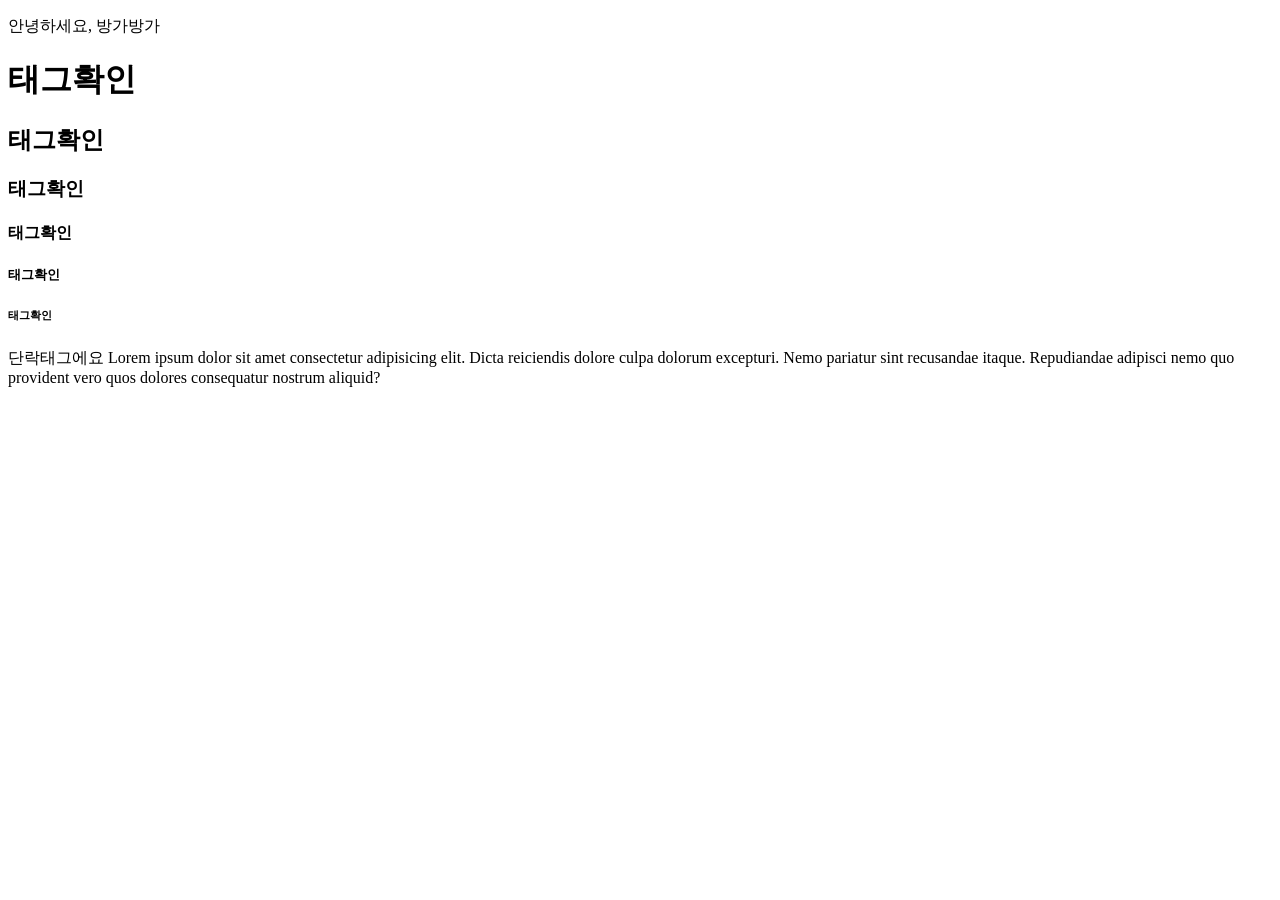
==== index.html @ d6006962 "first commit" ====
<!doctype html>
<html lang="en">
  <head>
    <meta charset="UTF-8" />
    <meta name="viewport" content="width=device-width, initial-scale=1.0" />
    <title>LJOK</title>
  </head>
  <body>
    <p>안녕하세요, 방가방가</p>
    <div>
      <h1>태그확인</h1>
      <h2>태그확인</h2>
      <h3>태그확인</h3>
      <h4>태그확인</h4>
      <h5>태그확인</h5>
      <h6>태그확인</h6>
      <p>
        단락태그에요 Lorem ipsum dolor sit amet consectetur adipisicing elit.
        Dicta reiciendis dolore culpa dolorum excepturi. Nemo pariatur sint
        recusandae itaque. Repudiandae adipisci nemo quo provident vero quos
        dolores consequatur nostrum aliquid?
      </p>
    </div>
  </body>
</html>
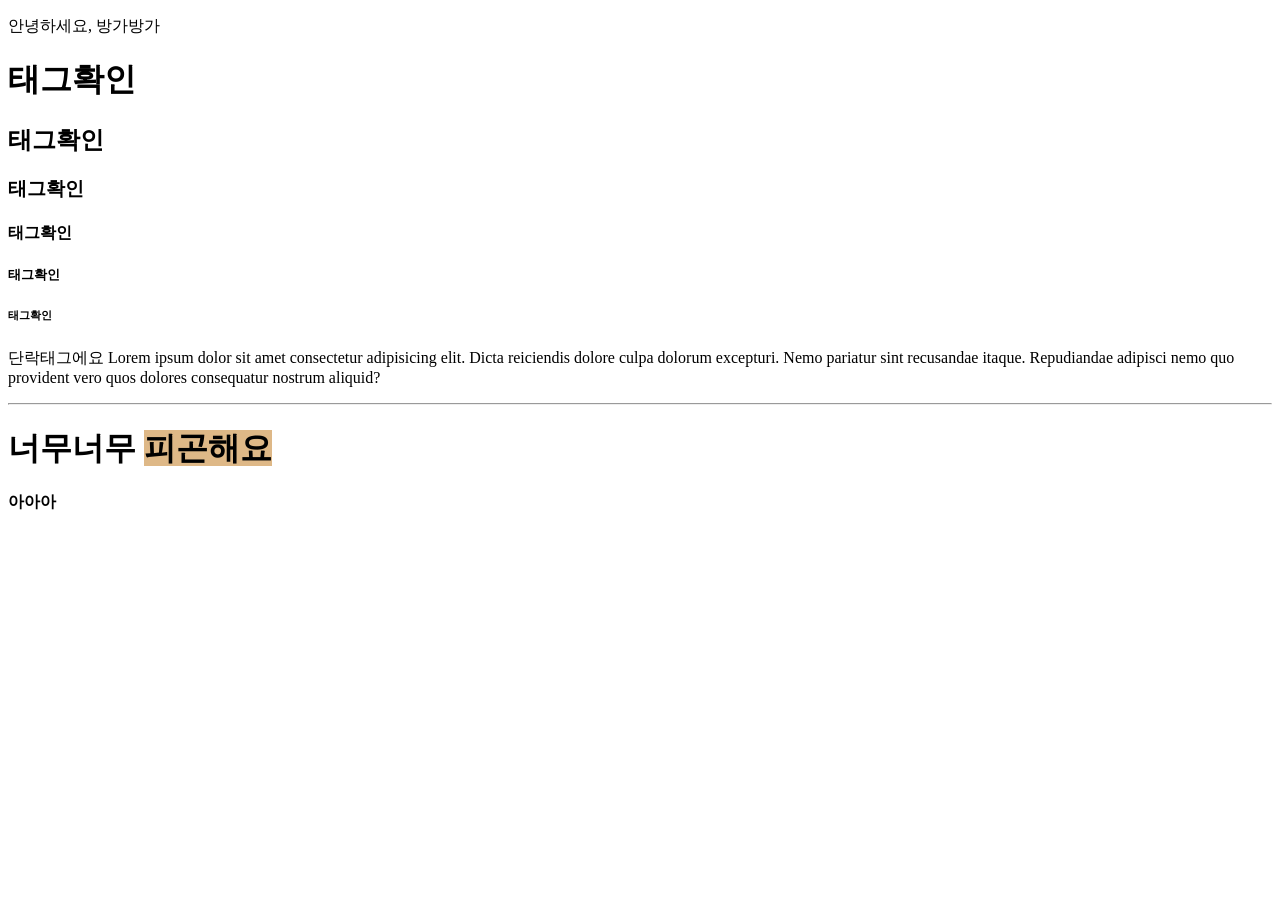
==== commit 55086c90: "테스트중입니다" ====
--- a/index.html
+++ b/index.html
@@ -16,10 +16,13 @@
       <h6>태그확인</h6>
       <p>
         단락태그에요 Lorem ipsum dolor sit amet consectetur adipisicing elit.
-        Dicta reiciendis dolore culpa dolorum excepturi. Nemo pariatur sint
-        recusandae itaque. Repudiandae adipisci nemo quo provident vero quos
-        dolores consequatur nostrum aliquid?
+        Dicta reiciendis <span>dolore</span> culpa dolorum excepturi. Nemo
+        pariatur sint recusandae itaque. Repudiandae adipisci nemo quo provident
+        vero quos dolores consequatur nostrum aliquid?
       </p>
+<hr/>
+      <p><h1>너무너무 <span style="background-color: burlywood;">피곤해요</span></h1>
+      <strong>아아아</strong></p>
     </div>
   </body>
 </html>
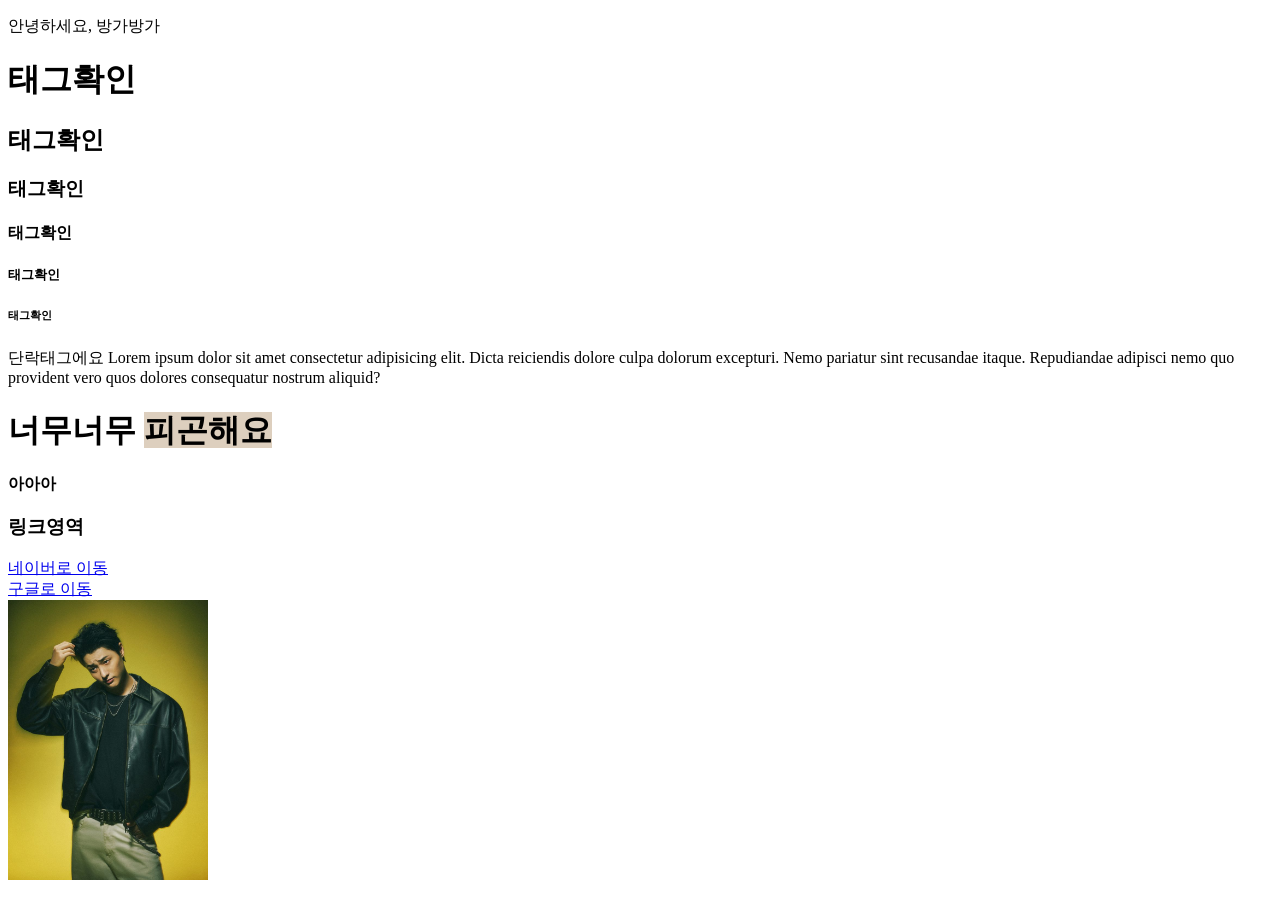
==== commit e773cc39: "woodz" ====
--- a/index.html
+++ b/index.html
@@ -1,28 +1,39 @@
 <!doctype html>
 <html lang="en">
-  <head>
-    <meta charset="UTF-8" />
-    <meta name="viewport" content="width=device-width, initial-scale=1.0" />
-    <title>LJOK</title>
-  </head>
-  <body>
-    <p>안녕하세요, 방가방가</p>
-    <div>
-      <h1>태그확인</h1>
-      <h2>태그확인</h2>
-      <h3>태그확인</h3>
-      <h4>태그확인</h4>
-      <h5>태그확인</h5>
-      <h6>태그확인</h6>
-      <p>
-        단락태그에요 Lorem ipsum dolor sit amet consectetur adipisicing elit.
-        Dicta reiciendis <span>dolore</span> culpa dolorum excepturi. Nemo
-        pariatur sint recusandae itaque. Repudiandae adipisci nemo quo provident
-        vero quos dolores consequatur nostrum aliquid?
-      </p>
-<hr/>
-      <p><h1>너무너무 <span style="background-color: burlywood;">피곤해요</span></h1>
-      <strong>아아아</strong></p>
-    </div>
-  </body>
-</html>
+
+<head>
+  <meta charset="UTF-8" />
+  <meta name="viewport" content="width=device-width, initial-scale=1.0" />
+  <title>LJOK</title>
+</head>
+
+<body>
+  <p>안녕하세요, 방가방가</p>
+  <div>
+    <h1>태그확인</h1>
+    <h2>태그확인</h2>
+    <h3>태그확인</h3>
+    <h4>태그확인</h4>
+    <h5>태그확인</h5>
+    <h6>태그확인</h6>
+    <p>
+      단락태그에요 Lorem ipsum dolor sit amet consectetur adipisicing elit.
+      Dicta reiciendis <span>dolore</span> culpa dolorum excepturi. Nemo
+      pariatur sint recusandae itaque. Repudiandae adipisci nemo quo provident
+      vero quos dolores consequatur nostrum aliquid?
+    </p>
+    <p>
+    <h1>너무너무 <span style="background-color: rgb(221, 207, 190);">피곤해요</span></h1>
+    <strong>아아아</strong></p>
+  </div>
+
+  <div>
+    <h3>링크영역</h3>
+    <a href="http://naver.com" target="_blank">네이버로 이동</a>
+    <br>
+    <a href="http://naver.com" target="_blank">구글로 이동</a>
+  </div>
+  <div><img src="/images/woodz.jpg" alt="우리 승여니" width="200"></div>
+</body>
+
+</html>
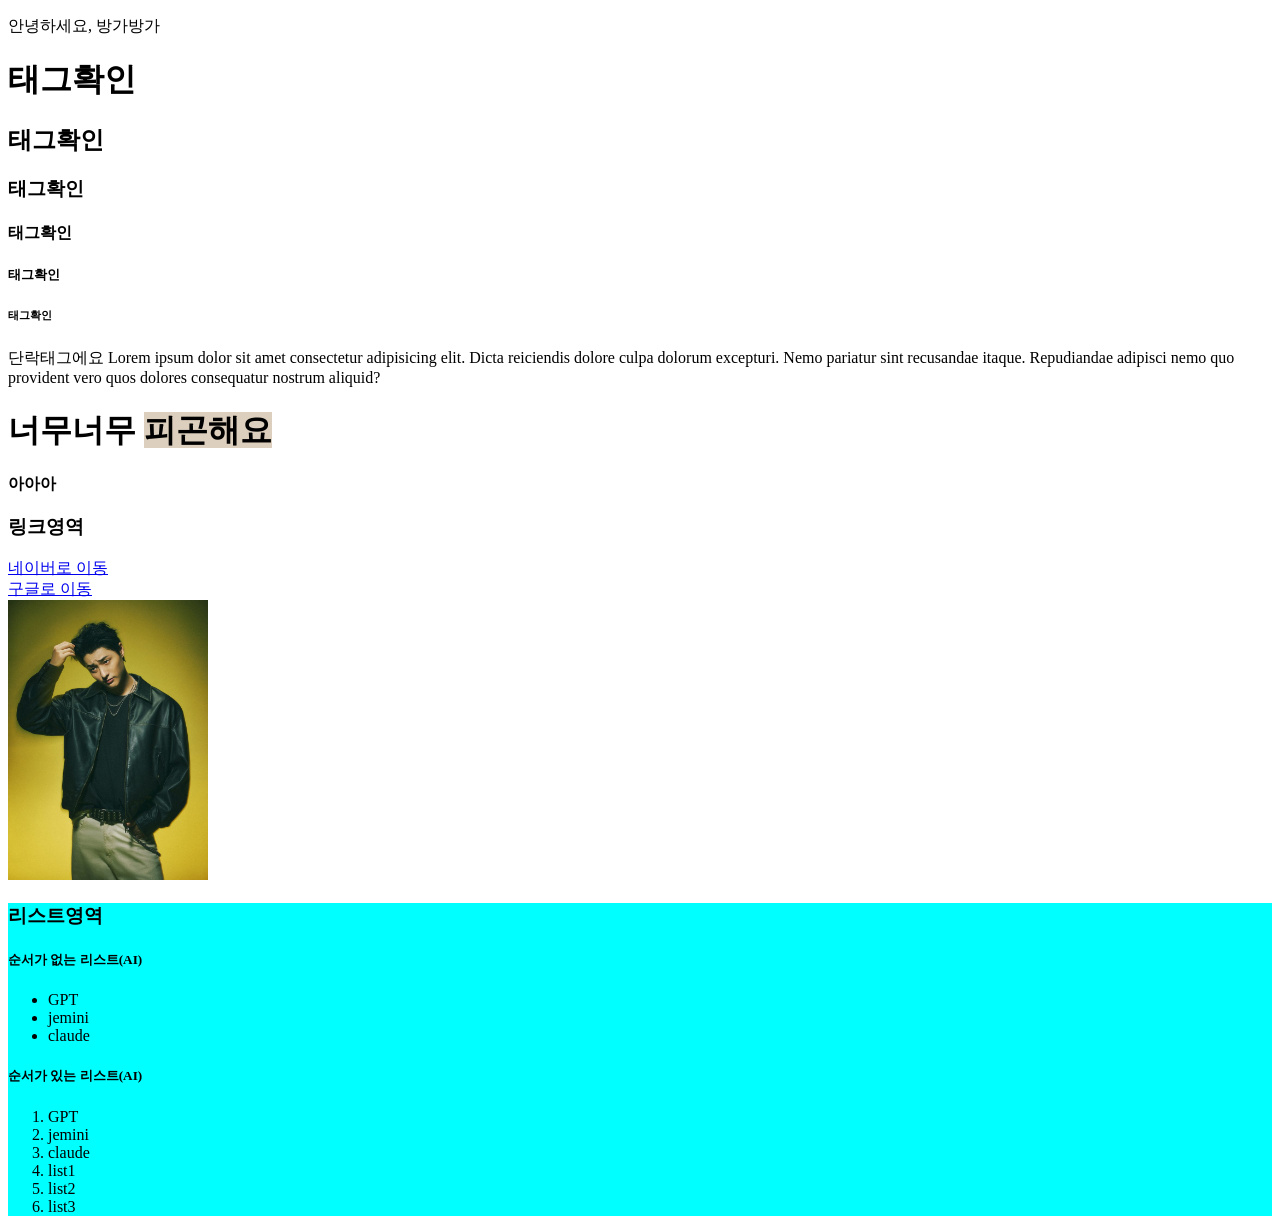
==== commit 8ef6bef8: "3번째" ====
--- a/index.html
+++ b/index.html
@@ -34,6 +34,29 @@
     <a href="http://naver.com" target="_blank">구글로 이동</a>
   </div>
   <div><img src="/images/woodz.jpg" alt="우리 승여니" width="200"></div>
+
+  <div style="background-color: aqua;">
+    <h3>리스트영역</h3>
+    <h5>순서가 없는 리스트(AI)</h5>
+    <ul>
+      <li>GPT</li>
+      <li>jemini</li>
+      <li>claude</li>
+    </ul>
+
+    <h5>순서가 있는 리스트(AI)</h5>
+    <ol>
+      <li>GPT</li>
+      <li>jemini</li>
+      <li>claude</li>
+      <!-- li*3{list$} -->
+      <li>list1</li>
+      <li>list2</li>
+      <li>list3</li>
+      
+    </ol>
+  
+  </div>
 </body>
 
 </html>
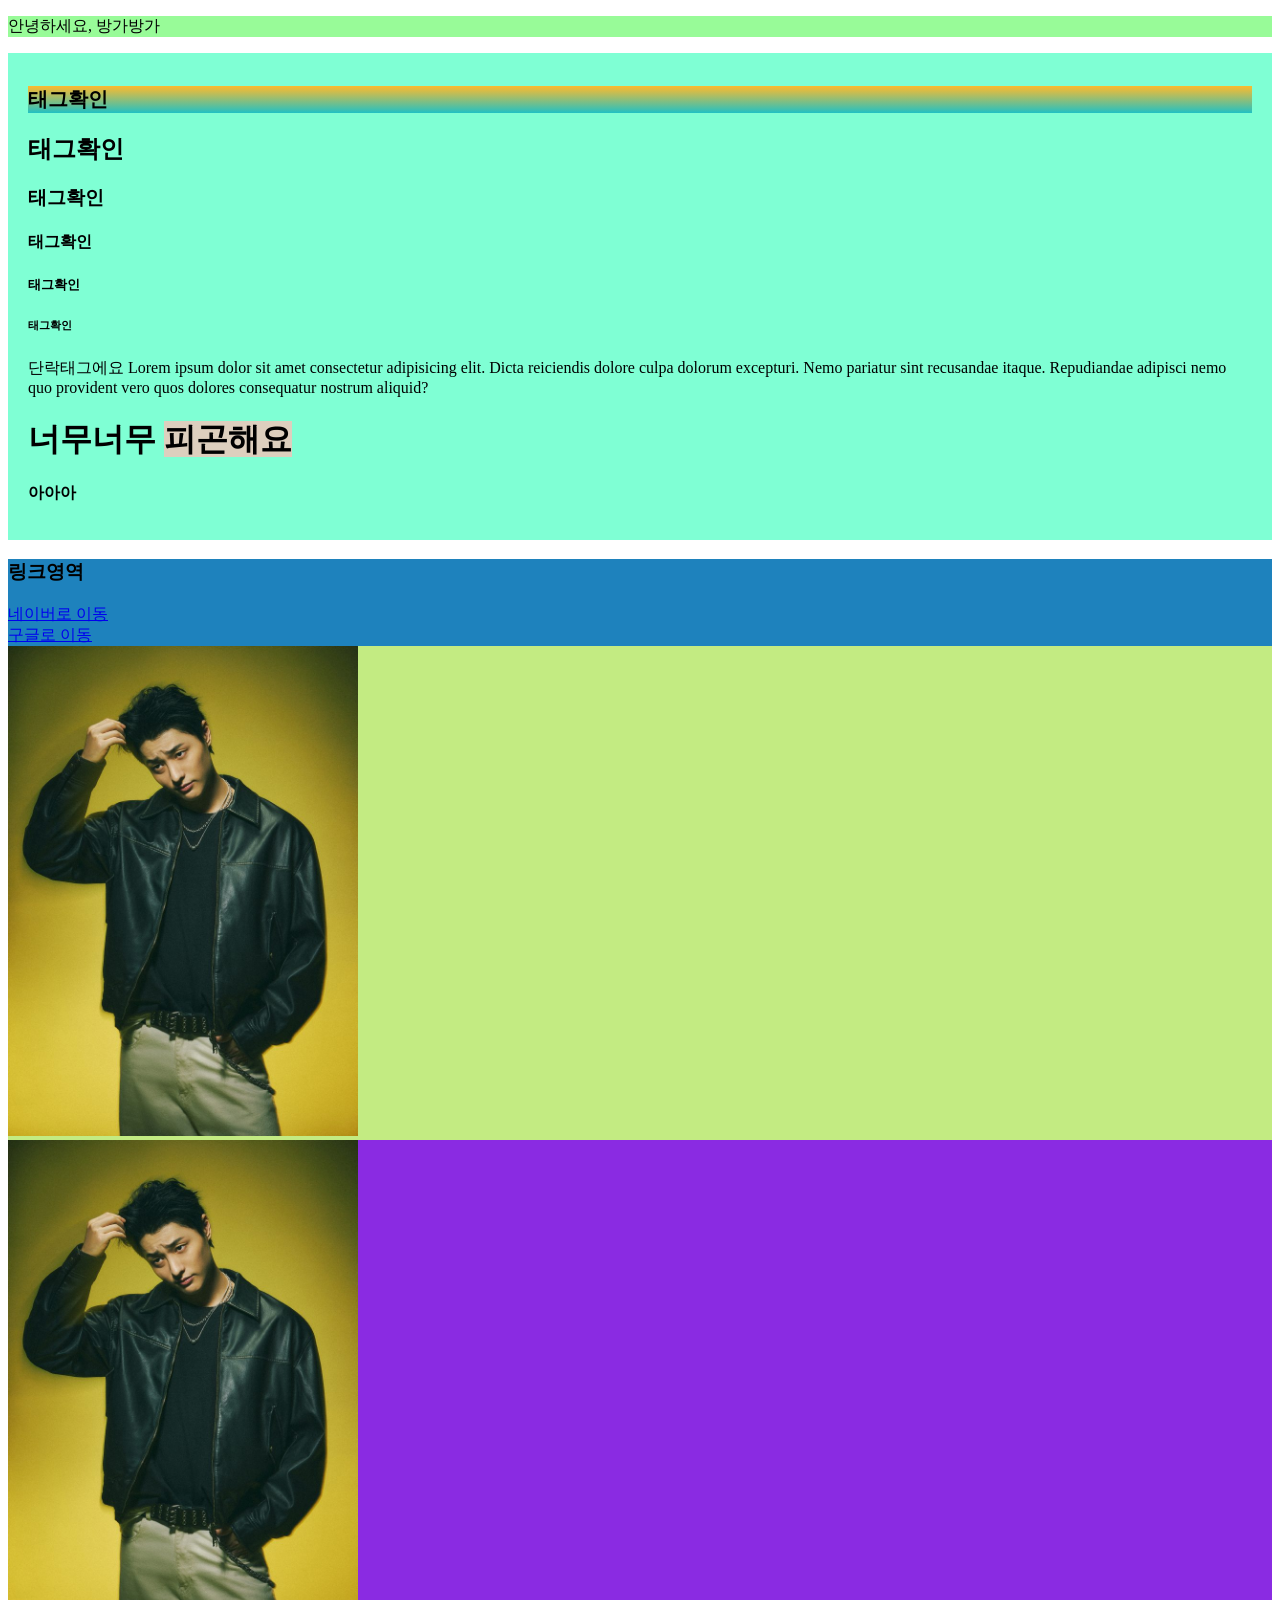
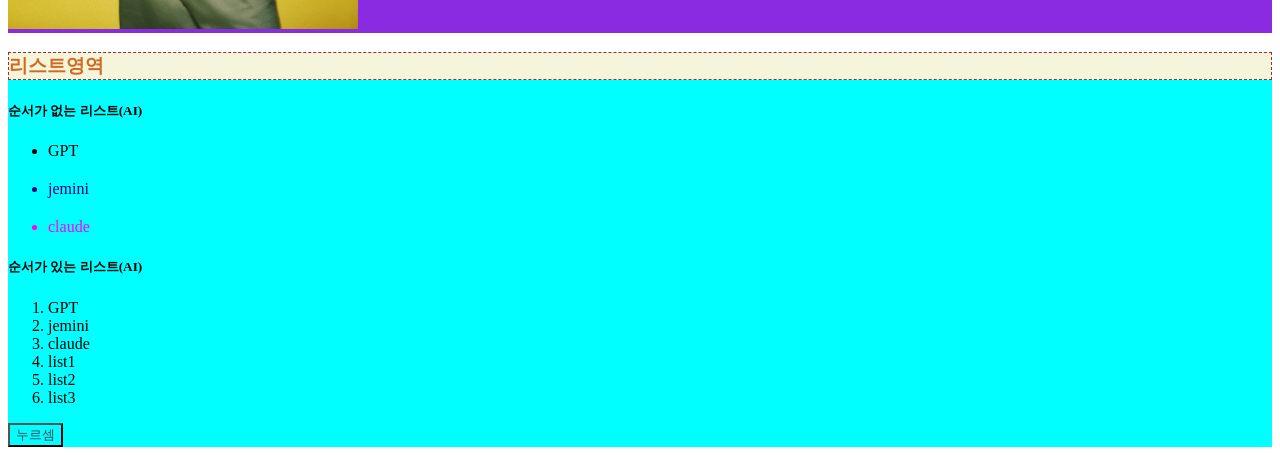
==== commit b901e12f: "CSS적용하기" ====
--- a/index.html
+++ b/index.html
@@ -5,12 +5,14 @@
   <meta charset="UTF-8" />
   <meta name="viewport" content="width=device-width, initial-scale=1.0" />
   <title>LJOK</title>
+  <!--  외부스타일시트 -->
+    <link rel="stylesheet" href="style.css">
 </head>
 
-<body>
+<body class="list-wrap">
   <p>안녕하세요, 방가방가</p>
-  <div>
-    <h1>태그확인</h1>
+  <div style="background-color: aquamarine; padding: 20px;">
+    <h1 class="main-title">태그확인</h1>
     <h2>태그확인</h2>
     <h3>태그확인</h3>
     <h4>태그확인</h4>
@@ -27,21 +29,22 @@
     <strong>아아아</strong></p>
   </div>
 
-  <div>
+  <div class="div_1">
     <h3>링크영역</h3>
     <a href="http://naver.com" target="_blank">네이버로 이동</a>
     <br>
     <a href="http://naver.com" target="_blank">구글로 이동</a>
   </div>
-  <div><img src="/images/woodz.jpg" alt="우리 승여니" width="200"></div>
+  <div class="div_2"><img src="/images/woodz.jpg" alt="우리 승여니" width="200"></div>
+  <div><img src="/images/woodz.jpg" alt="우리 승여니" width="300"></div>
 
   <div style="background-color: aqua;">
-    <h3>리스트영역</h3>
+    <h3 id="list-title">리스트영역</h3>
     <h5>순서가 없는 리스트(AI)</h5>
     <ul>
-      <li>GPT</li>
-      <li>jemini</li>
-      <li>claude</li>
+      <li class="top-item">GPT</li>
+      <li class="item2">jemini</li>
+      <li class="item3">claude</li>
     </ul>
 
     <h5>순서가 있는 리스트(AI)</h5>
@@ -55,7 +58,7 @@
       <li>list3</li>
       
     </ol>
-  
+  <button type="button" class="btn">누르셈</button>
   </div>
 </body>
 
--- a/style.css
+++ b/style.css
@@ -0,0 +1,75 @@
+/* @import url(/reset.css); */
+
+/* https://mui.com/ */
+
+img {
+  width: 350px;
+}
+
+div {
+  background-color: blueviolet;
+}
+
+.div_1 {
+  background-color: rgb(30, 130, 189);
+}
+
+.div_2 {
+  background-color: rgb(195, 235, 130);
+}
+
+.item1 {
+  color: crimson;
+}
+
+.item2 {
+  color: darkblue
+}
+
+.item3 {
+  color: fuchsia
+}
+
+#list-title {
+  color: chocolate;
+  border: brown dashed 1px;
+  background-color: beige;
+}
+
+/* .main-title {
+  font-size: 30px;
+} */
+
+h1.main-title {
+  font-size: 20px;
+  background: #22C1C3;
+  background: linear-gradient(0deg, rgba(34, 193, 195, 1) 0%, rgba(253, 187, 45, 1) 100%);
+}
+
+/* .list-wrap li {
+  background-color: palegreen;
+} */
+
+/* list-wrap > li 꺽쇠를 사용하면 직계만 적용됨 */
+/* .list-wrap>li {
+  background-color: palegreen;
+} */
+
+/* + 인접형제만 적용 */
+.list-wrap+li {
+  background-color: palegreen;
+}
+
+/* ~ 인접형제전체 적용 */
+.top-item~li {
+  margin-top: 20px;
+}
+
+.list-wrap>p {
+  background-color: palegreen;
+}
+
+.btn {
+  background: transparent;
+  color: #483F57;
+}
